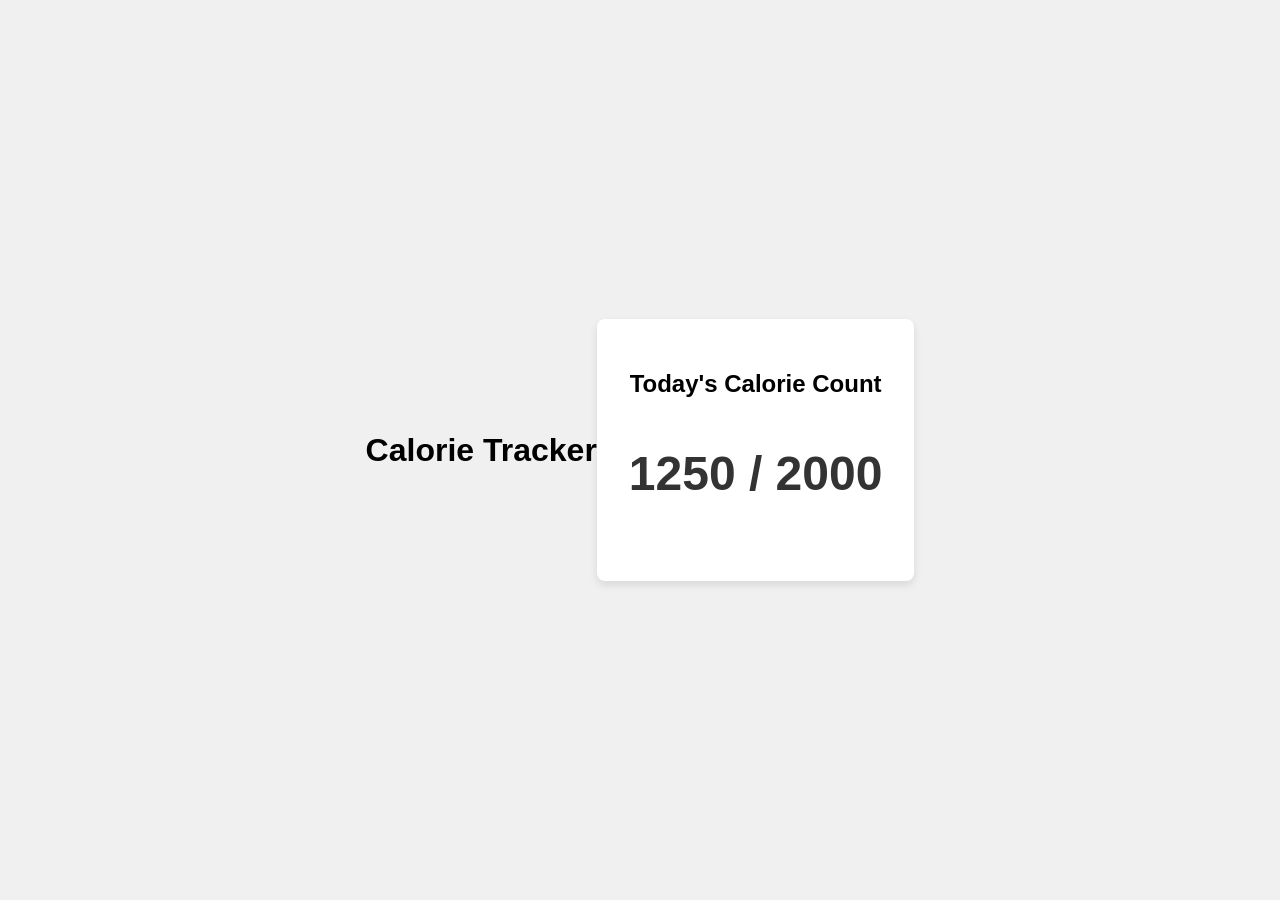
==== docs/index.html @ 211815fd "chore: Rename /public to /docs for GitHub Pages compatibility" ====
<!DOCTYPE html>
<html lang="en">
<head>
    <meta charset="UTF-8">
    <meta name="viewport" content="width=device-width, initial-scale=1.0">
    <title>Calorie Tracker</title>
    <link rel="stylesheet" href="style.css">
</head>
<body>
    <h1>Calorie Tracker</h1>
    <div id="calorie-display">
        <h2>Today's Calorie Count</h2>
        <p id="calorie-count">Loading...</p>
    </div>
    <script src="script.js"></script>
</body>
</html>
---- docs/style.css ----
body {
    font-family: sans-serif;
    display: flex;
    justify-content: center;
    align-items: center;
    height: 100vh;
    margin: 0;
    background-color: #f0f0f0;
}

#calorie-display {
    background-color: white;
    padding: 2rem;
    border-radius: 8px;
    box-shadow: 0 4px 8px rgba(0, 0, 0, 0.1);
    text-align: center;
}

#calorie-count {
    font-size: 3rem;
    font-weight: bold;
    color: #333;
}
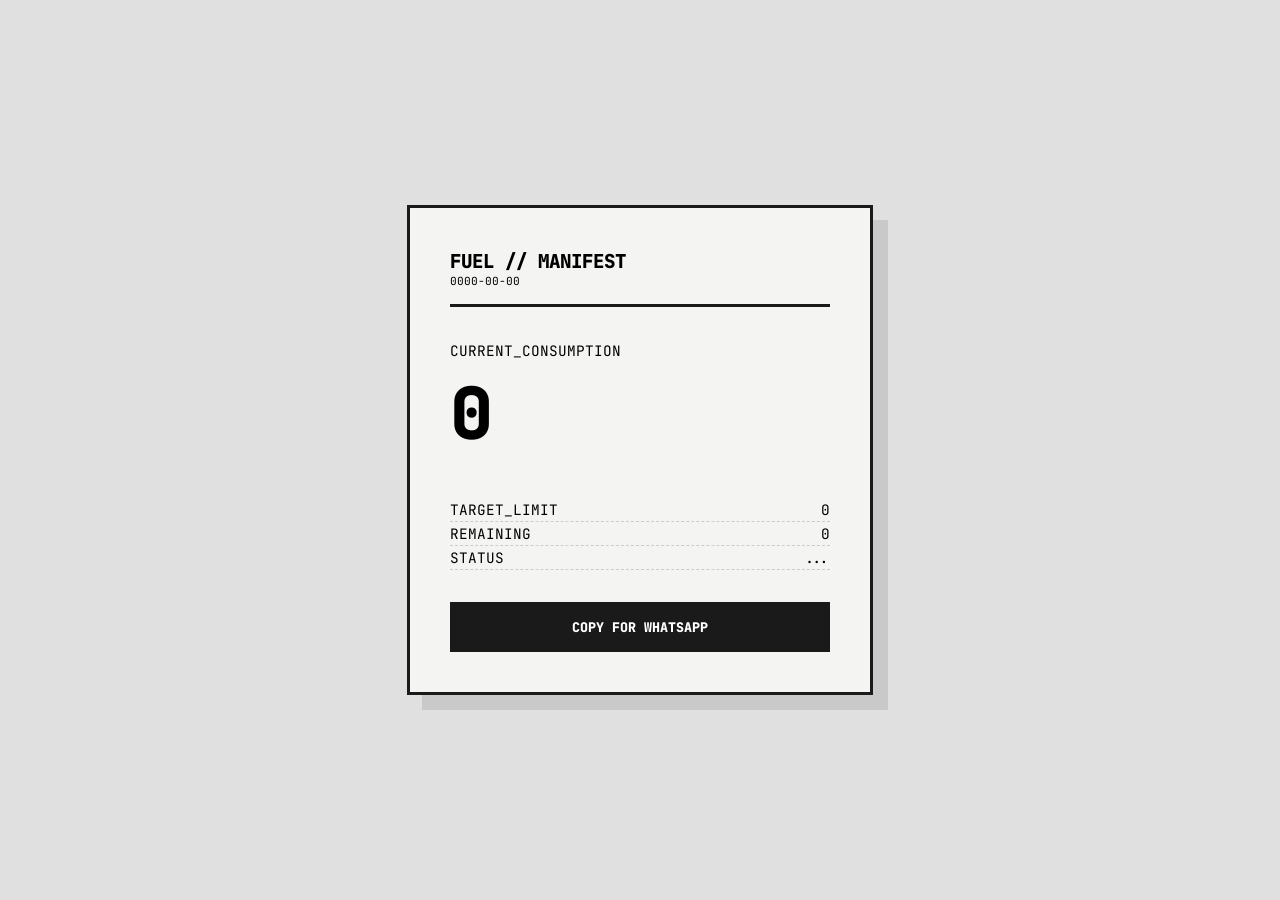
==== commit 1db2ac9f: "Update index.html" ====
--- a/docs/index.html
+++ b/docs/index.html
@@ -2,16 +2,135 @@
 <html lang="en">
 <head>
     <meta charset="UTF-8">
-    <meta name="viewport" content="width=device-width, initial-scale=1.0">
-    <title>Calorie Tracker</title>
-    <link rel="stylesheet" href="style.css">
+    <title>FUEL_MANIFEST_v1</title>
+    <link href="https://fonts.googleapis.com/css2?family=JetBrains+Mono:wght@400;800&display=swap" rel="stylesheet">
+    <style>
+        :root {
+            --bg: #f4f4f2; /* Off-white paper */
+            --ink: #1a1a1a;
+            --accent: #00cf45;
+            --border: 3px solid var(--ink);
+        }
+
+        body {
+            background-color: #e0e0e0;
+            font-family: 'JetBrains Mono', monospace;
+            display: flex;
+            justify-content: center;
+            align-items: center;
+            min-height: 100vh;
+            margin: 0;
+        }
+
+        /* The "Receipt" Card */
+        .manifest {
+            background: var(--bg);
+            width: 380px;
+            padding: 2.5rem;
+            border: var(--border);
+            box-shadow: 15px 15px 0px rgba(0,0,0,0.1);
+            position: relative;
+        }
+
+        header { border-bottom: var(--border); padding-bottom: 1rem; margin-bottom: 2rem; }
+        .title { font-weight: 800; font-size: 1.2rem; letter-spacing: -1px; }
+
+        .big-number { font-size: 4.5rem; font-weight: 800; line-height: 1; margin: 1rem 0; }
+        
+        /* The Block Bar (Mimicking Emoji Logic) */
+        .block-bar {
+            display: grid;
+            grid-template-columns: repeat(10, 1fr);
+            gap: 4px;
+            margin: 1.5rem 0;
+        }
+        .block {
+            height: 30px;
+            border: 2px solid var(--ink);
+            background: transparent;
+        }
+        .block.filled { background: var(--ink); } /* High contrast black blocks */
+
+        .details { font-size: 0.9rem; line-height: 1.6; }
+        .row { display: flex; justify-content: space-between; border-bottom: 1px dashed #ccc; }
+
+        button {
+            margin-top: 2rem;
+            width: 100%;
+            padding: 1rem;
+            background: var(--ink);
+            color: white;
+            border: none;
+            font-family: inherit;
+            font-weight: 800;
+            cursor: pointer;
+            transition: transform 0.1s;
+        }
+        button:active { transform: translateY(3px); }
+        button:hover { background: var(--accent); color: var(--ink); }
+    </style>
 </head>
 <body>
-    <h1>Calorie Tracker</h1>
-    <div id="calorie-display">
-        <h2>Today's Calorie Count</h2>
-        <p id="calorie-count">Loading...</p>
+
+<div class="manifest">
+    <header>
+        <div class="title">FUEL // MANIFEST</div>
+        <div id="date" style="font-size: 0.7rem;">0000-00-00</div>
+    </header>
+
+    <div class="details">
+        <div class="label">CURRENT_CONSUMPTION</div>
+        <div class="big-number" id="total-val">0</div>
     </div>
-    <script src="script.js"></script>
+
+    <div class="block-bar" id="block-bar">
+        </div>
+
+    <div class="details">
+        <div class="row"><span>TARGET_LIMIT</span><span id="target-val">0</span></div>
+        <div class="row"><span>REMAINING</span><span id="rem-val">0</span></div>
+        <div class="row"><span>STATUS</span><span id="status-val">...</span></div>
+    </div>
+
+    <button onclick="copyForWhatsApp()">COPY FOR WHATSAPP</button>
+</div>
+
+<script>
+    let currentShareString = "";
+
+    async function loadData() {
+        const res = await fetch('./data.json');
+        const data = await res.json();
+        const s = data.stats;
+
+        document.getElementById('date').innerText = data.meta.date;
+        document.getElementById('total-val').innerText = s.total;
+        document.getElementById('target-val').innerText = s.target;
+        document.getElementById('rem-val').innerText = s.remaining;
+        document.getElementById('status-val').innerText = s.total > s.target ? "OVER_LIMIT" : "STABLE";
+        currentShareString = data.shareString;
+
+        // Render the 10-block bar
+        const container = document.getElementById('block-bar');
+        container.innerHTML = '';
+        const filledCount = Math.round((s.percent / 100) * 10);
+        
+        for(let i=0; i<10; i++) {
+            const block = document.createElement('div');
+            block.className = `block ${i < filledCount ? 'filled' : ''}`;
+            container.appendChild(block);
+        }
+    }
+
+    function copyForWhatsApp() {
+        navigator.clipboard.writeText(currentShareString);
+        const btn = document.querySelector('button');
+        btn.innerText = "COPIED!";
+        setTimeout(() => btn.innerText = "COPY FOR WHATSAPP", 2000);
+    }
+
+    loadData();
+</script>
+
 </body>
-</html>+</html>
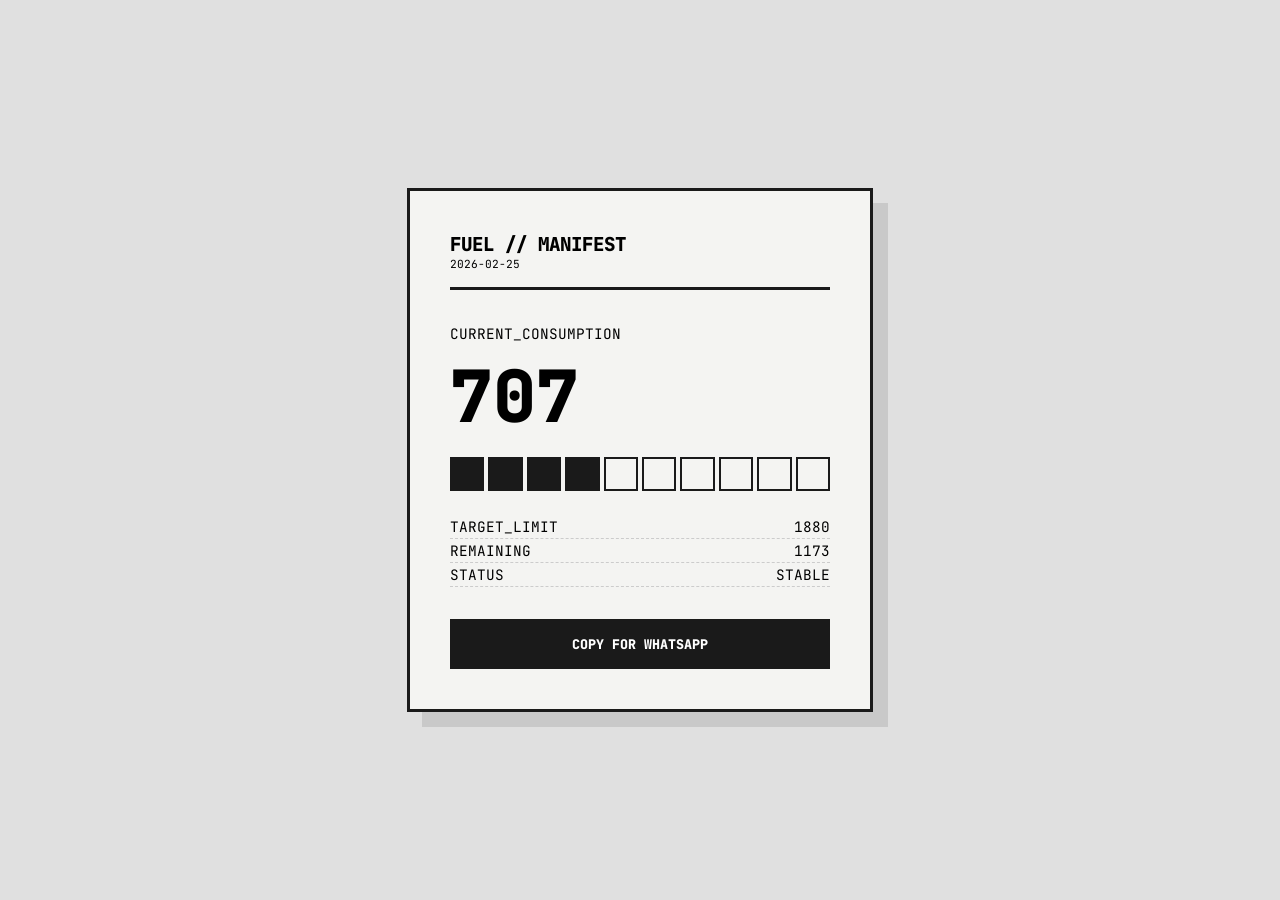
==== commit e99d9cd2: "Update index.html" ====
--- a/docs/index.html
+++ b/docs/index.html
@@ -122,13 +122,6 @@
         }
     }
 
-    function copyForWhatsApp() {
-        navigator.clipboard.writeText(currentShareString);
-        const btn = document.querySelector('button');
-        btn.innerText = "COPIED!";
-        setTimeout(() => btn.innerText = "COPY FOR WHATSAPP", 2000);
-    }
-
     loadData();
 </script>
 
